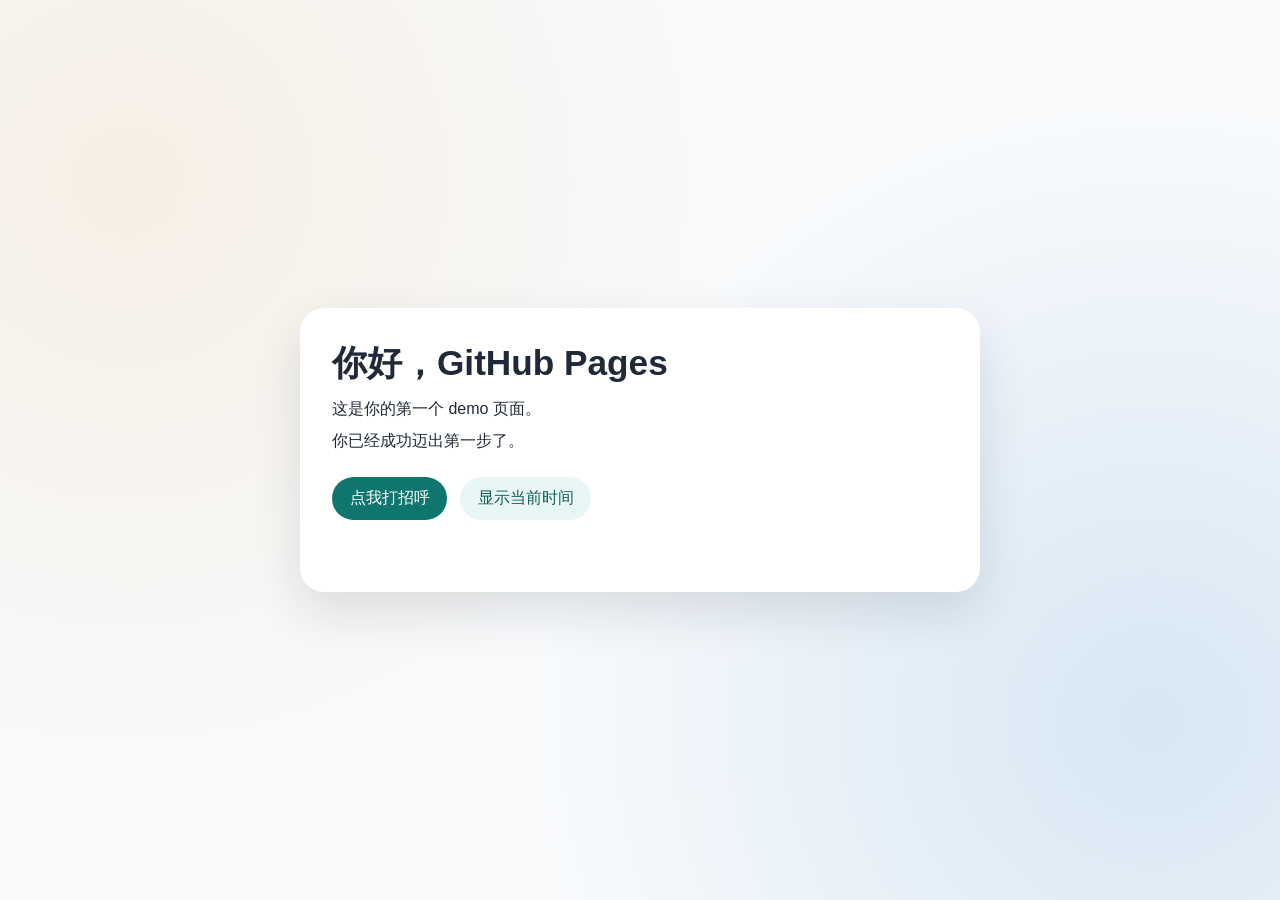
==== index.html @ da059c0c "Add first GitHub Pages demo" ====
<!doctype html>
<html lang="zh-CN">
  <head>
    <meta charset="UTF-8" />
    <meta name="viewport" content="width=device-width, initial-scale=1.0" />
    <title>我的第一个 GitHub Pages Demo</title>
    <style>
      :root {
        --bg1: #f6efe5;
        --bg2: #d7e7f4;
        --text: #1f2937;
        --card: #ffffff;
        --accent: #0f766e;
      }

      * {
        box-sizing: border-box;
      }

      body {
        margin: 0;
        font-family: "Avenir Next", "PingFang SC", "Microsoft YaHei", sans-serif;
        color: var(--text);
        min-height: 100vh;
        display: grid;
        place-items: center;
        background: radial-gradient(circle at 10% 20%, var(--bg1), transparent 45%),
          radial-gradient(circle at 90% 80%, var(--bg2), transparent 45%),
          #f8fafc;
      }

      .card {
        width: min(92vw, 680px);
        background: var(--card);
        border-radius: 24px;
        padding: 2rem;
        box-shadow: 0 20px 50px rgba(15, 23, 42, 0.12);
      }

      h1 {
        margin: 0 0 0.5rem;
        font-size: clamp(1.6rem, 3vw, 2.2rem);
      }

      p {
        margin: 0.3rem 0;
        line-height: 1.7;
      }

      .row {
        margin-top: 1.4rem;
        display: flex;
        gap: 0.8rem;
        flex-wrap: wrap;
      }

      button {
        border: none;
        border-radius: 999px;
        padding: 0.7rem 1.1rem;
        background: var(--accent);
        color: white;
        font-size: 1rem;
        cursor: pointer;
      }

      .ghost {
        background: #e8f7f5;
        color: #115e59;
      }

      #msg {
        margin-top: 1rem;
        font-weight: 600;
        color: #0f766e;
        min-height: 1.5em;
      }
    </style>
  </head>
  <body>
    <main class="card">
      <h1>你好，GitHub Pages</h1>
      <p>这是你的第一个 demo 页面。</p>
      <p>你已经成功迈出第一步了。</p>

      <div class="row">
        <button id="helloBtn">点我打招呼</button>
        <button id="timeBtn" class="ghost">显示当前时间</button>
      </div>

      <div id="msg"></div>
    </main>

    <script>
      const msg = document.getElementById("msg");
      const helloBtn = document.getElementById("helloBtn");
      const timeBtn = document.getElementById("timeBtn");

      helloBtn.addEventListener("click", () => {
        msg.textContent = "欢迎来到你的网站！";
      });

      timeBtn.addEventListener("click", () => {
        const now = new Date();
        msg.textContent = `现在时间：${now.toLocaleString("zh-CN")}`;
      });
    </script>
  </body>
</html>
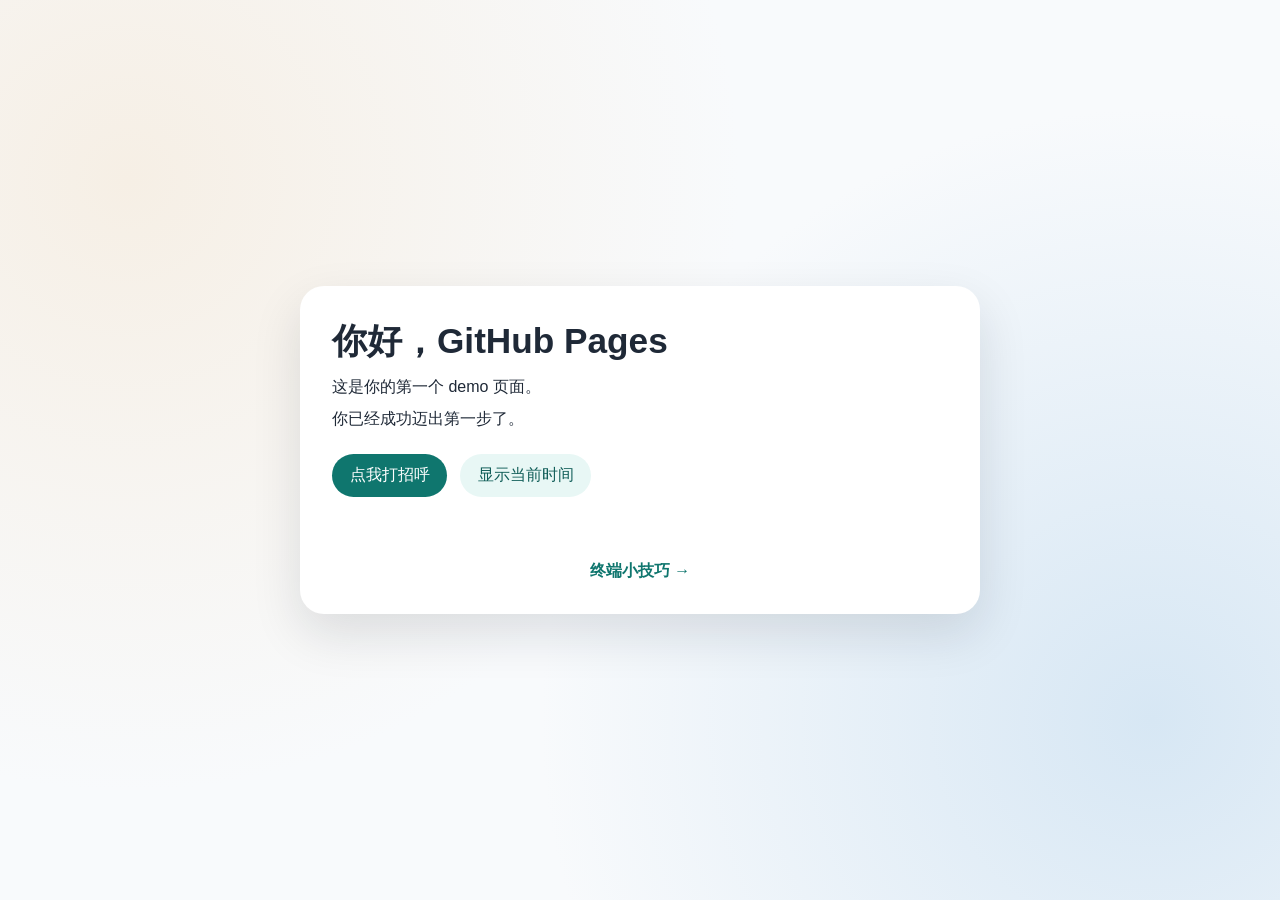
==== commit a991c26d: "feat: add terminal tips page User request: Add a new page to record useful terminal tips like Ctrl+W" ====
--- a/index.html
+++ b/index.html
@@ -75,6 +75,21 @@
         color: #0f766e;
         min-height: 1.5em;
       }
+
+      .nav {
+        margin-top: 1.5rem;
+        text-align: center;
+      }
+
+      .nav a {
+        color: var(--accent);
+        text-decoration: none;
+        font-weight: 600;
+      }
+
+      .nav a:hover {
+        text-decoration: underline;
+      }
     </style>
   </head>
   <body>
@@ -89,6 +104,10 @@
       </div>
 
       <div id="msg"></div>
+
+      <div class="nav">
+        <a href="tips.html">终端小技巧 &rarr;</a>
+      </div>
     </main>
 
     <script>
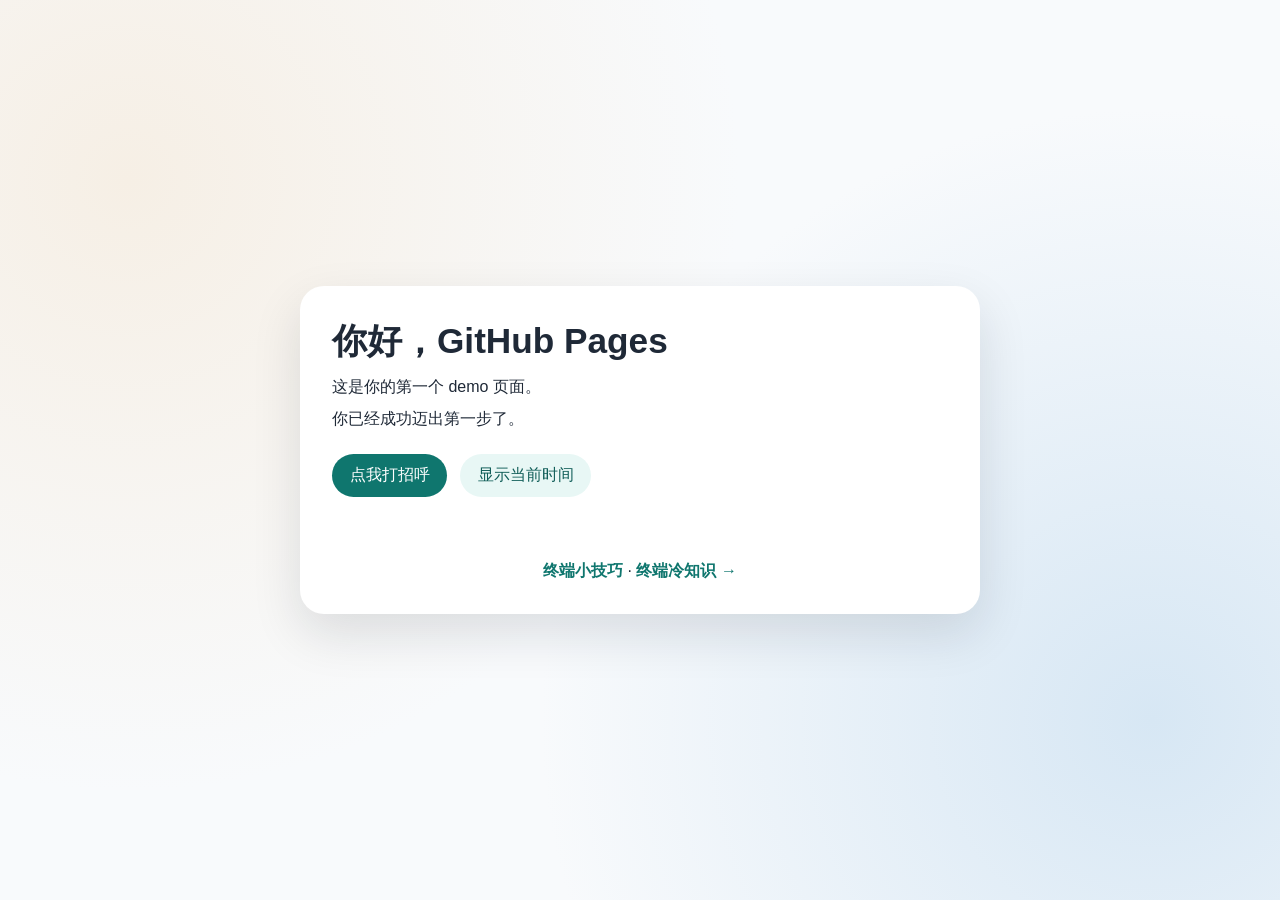
==== commit 5e87de6d: "Add fun terminal facts page" ====
--- a/index.html
+++ b/index.html
@@ -106,7 +106,9 @@
       <div id="msg"></div>
 
       <div class="nav">
-        <a href="tips.html">终端小技巧 &rarr;</a>
+        <a href="tips.html">终端小技巧</a>
+        <span> · </span>
+        <a href="fun-facts.html">终端冷知识 &rarr;</a>
       </div>
     </main>
 
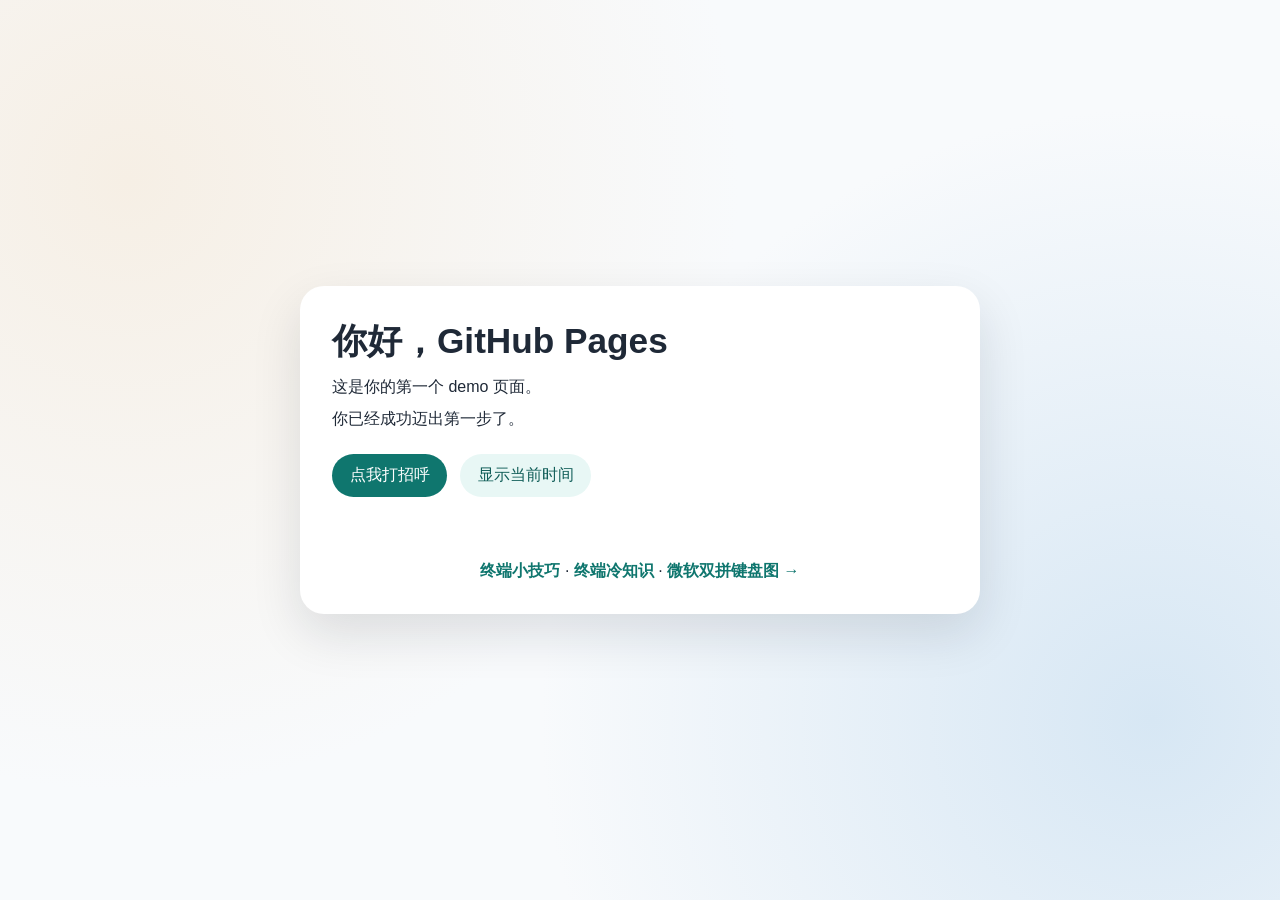
==== commit 2e400803: "feat: add shuangpin keyboard page and link it User request: add Microsoft Double Pinyin keyboard dia" ====
--- a/index.html
+++ b/index.html
@@ -4,49 +4,8 @@
     <meta charset="UTF-8" />
     <meta name="viewport" content="width=device-width, initial-scale=1.0" />
     <title>我的第一个 GitHub Pages Demo</title>
+    <link rel="stylesheet" href="style.css" />
     <style>
-      :root {
-        --bg1: #f6efe5;
-        --bg2: #d7e7f4;
-        --text: #1f2937;
-        --card: #ffffff;
-        --accent: #0f766e;
-      }
-
-      * {
-        box-sizing: border-box;
-      }
-
-      body {
-        margin: 0;
-        font-family: "Avenir Next", "PingFang SC", "Microsoft YaHei", sans-serif;
-        color: var(--text);
-        min-height: 100vh;
-        display: grid;
-        place-items: center;
-        background: radial-gradient(circle at 10% 20%, var(--bg1), transparent 45%),
-          radial-gradient(circle at 90% 80%, var(--bg2), transparent 45%),
-          #f8fafc;
-      }
-
-      .card {
-        width: min(92vw, 680px);
-        background: var(--card);
-        border-radius: 24px;
-        padding: 2rem;
-        box-shadow: 0 20px 50px rgba(15, 23, 42, 0.12);
-      }
-
-      h1 {
-        margin: 0 0 0.5rem;
-        font-size: clamp(1.6rem, 3vw, 2.2rem);
-      }
-
-      p {
-        margin: 0.3rem 0;
-        line-height: 1.7;
-      }
-
       .row {
         margin-top: 1.4rem;
         display: flex;
@@ -75,21 +34,6 @@
         color: #0f766e;
         min-height: 1.5em;
       }
-
-      .nav {
-        margin-top: 1.5rem;
-        text-align: center;
-      }
-
-      .nav a {
-        color: var(--accent);
-        text-decoration: none;
-        font-weight: 600;
-      }
-
-      .nav a:hover {
-        text-decoration: underline;
-      }
     </style>
   </head>
   <body>
@@ -108,7 +52,9 @@
       <div class="nav">
         <a href="tips.html">终端小技巧</a>
         <span> · </span>
-        <a href="fun-facts.html">终端冷知识 &rarr;</a>
+        <a href="fun-facts.html">终端冷知识</a>
+        <span> · </span>
+        <a href="shuangpin.html">微软双拼键盘图 &rarr;</a>
       </div>
     </main>
 
--- a/style.css
+++ b/style.css
@@ -0,0 +1,56 @@
+:root {
+  --bg1: #f6efe5;
+  --bg2: #d7e7f4;
+  --text: #1f2937;
+  --card: #ffffff;
+  --accent: #0f766e;
+}
+
+* {
+  box-sizing: border-box;
+}
+
+body {
+  margin: 0;
+  font-family: "Avenir Next", "PingFang SC", "Microsoft YaHei", sans-serif;
+  color: var(--text);
+  min-height: 100vh;
+  display: grid;
+  place-items: center;
+  background: radial-gradient(circle at 10% 20%, var(--bg1), transparent 45%),
+    radial-gradient(circle at 90% 80%, var(--bg2), transparent 45%),
+    #f8fafc;
+}
+
+.card {
+  width: min(92vw, 680px);
+  background: var(--card);
+  border-radius: 24px;
+  padding: 2rem;
+  box-shadow: 0 20px 50px rgba(15, 23, 42, 0.12);
+}
+
+h1 {
+  margin: 0 0 0.5rem;
+  font-size: clamp(1.6rem, 3vw, 2.2rem);
+}
+
+p {
+  margin: 0.3rem 0;
+  line-height: 1.7;
+}
+
+.nav {
+  margin-top: 1.5rem;
+  text-align: center;
+}
+
+.nav a {
+  color: var(--accent);
+  text-decoration: none;
+  font-weight: 600;
+}
+
+.nav a:hover {
+  text-decoration: underline;
+}
